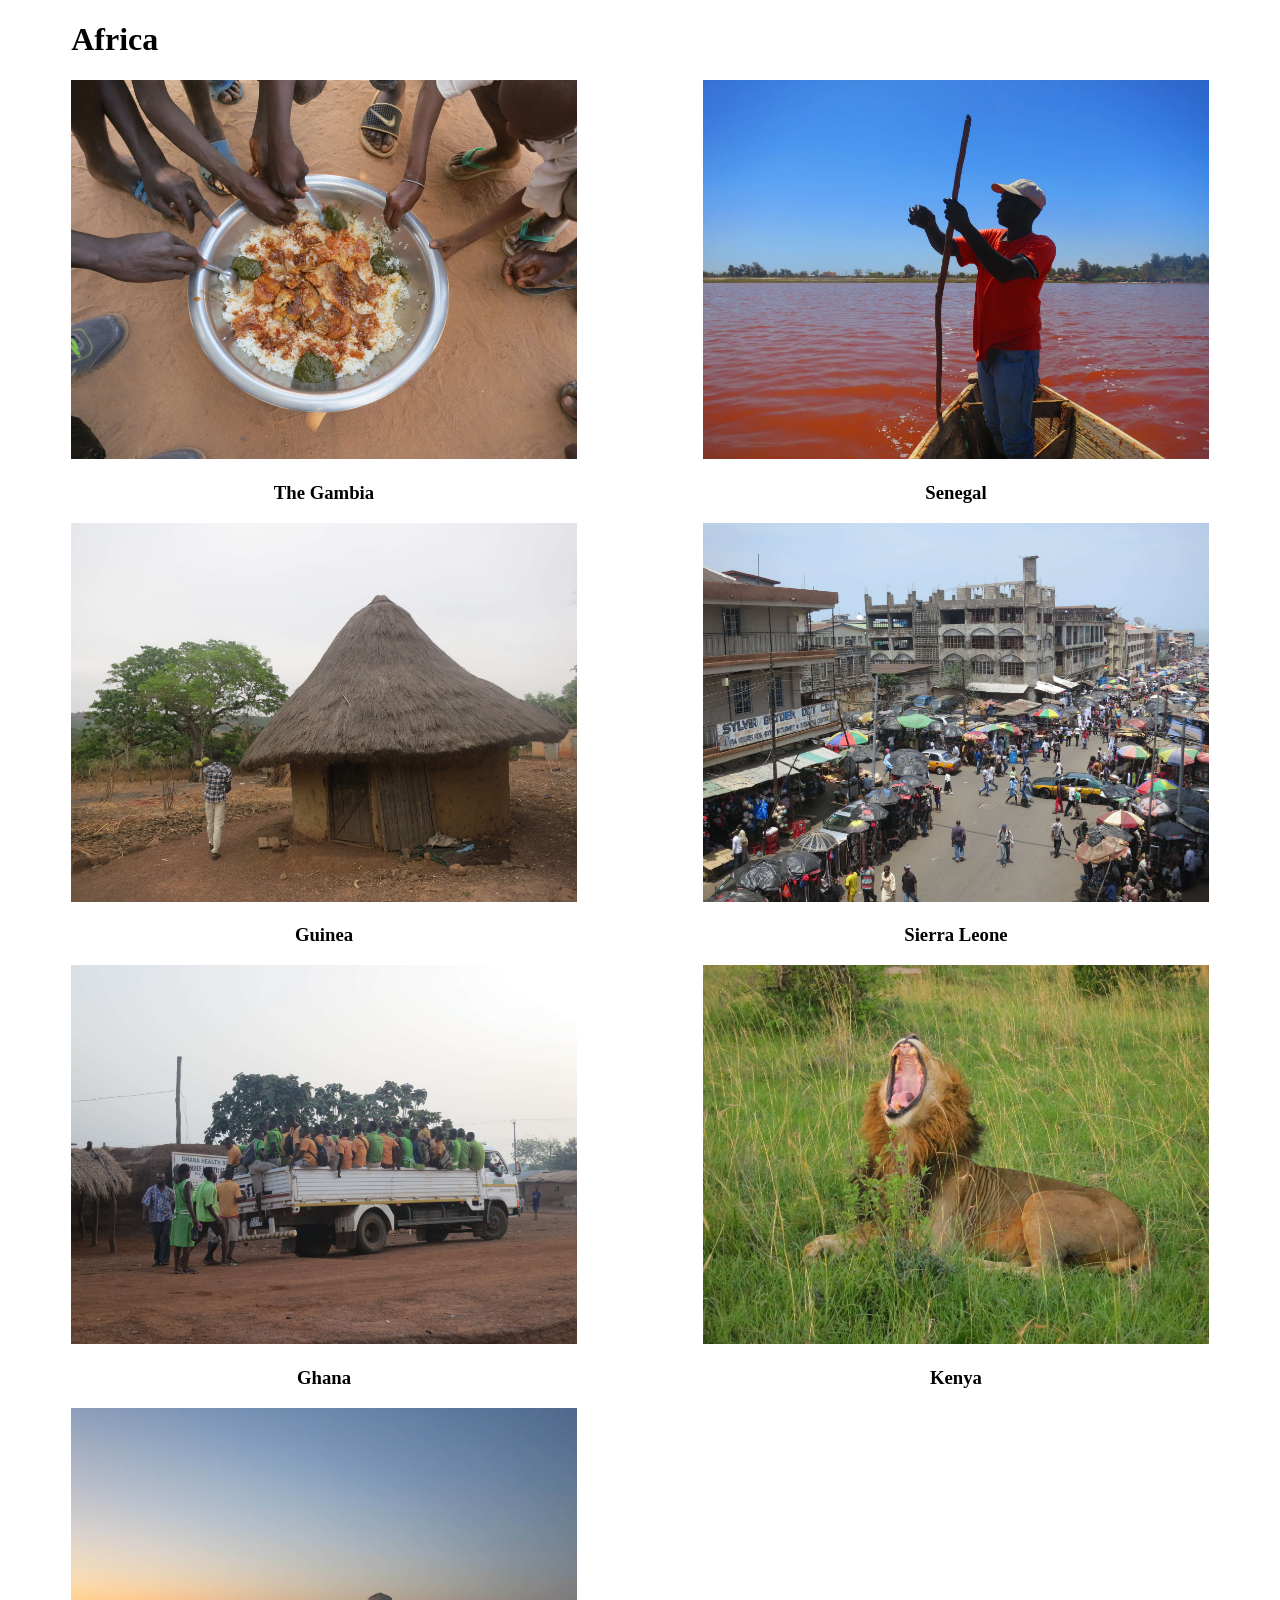
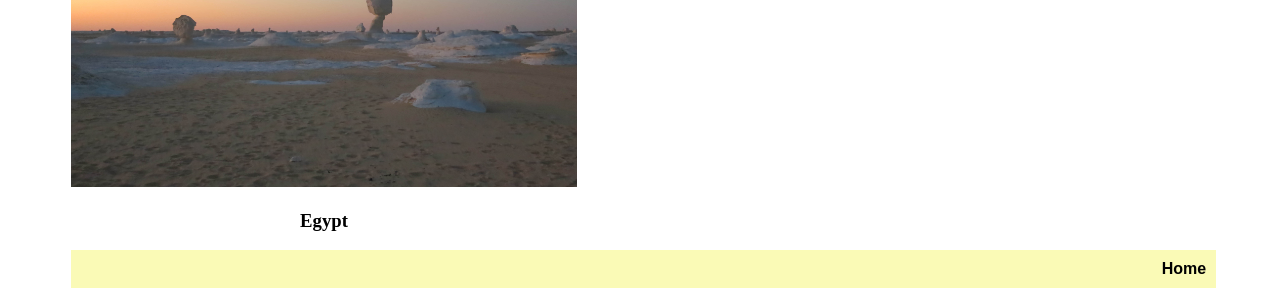
==== html/africa.html @ 014f2152 "test" ====
<!DOCTYPE html>
<html lang="">
<head>
    <meta charset="UTF-8">
    <title>Africa</title>
	<meta name="Author" content=""/>
	<link rel="stylesheet" type="text/css" href="../CSS/photo.css">
</head>
<body>
   
    <h1>Africa</h1>
    <div id="topics">
        <div class="topicPhoto">
            <img src="../image/Africa/01_Gmabia/eatTogether.JPG">
            <h3>The Gambia</h3>
        </div>
        <div class="topicPhoto">
            <img src="../image/Africa/02_Senegal/pinkLake.JPG">
            <h3>Senegal</h3>
        </div>
        <div class="topicPhoto">
            <img src="../image/Africa/03_Guinea/countryAndMongo.JPG">
            <h3>Guinea</h3>
        </div>
        <div class="topicPhoto">
            <img src="../image/Africa/04_SierraLeone/myFavoriteTown.JPG">
            <h3>Sierra Leone</h3>
        </div>
        <div class="topicPhoto">
            <img src="../image/Africa/05_Ghana/schoolBus.JPG">
            <h3>Ghana</h3>
        </div>
        <div class="topicPhoto">
            <img src="../image/Africa/06_Kenya/lion.JPG">
            <h3>Kenya</h3>
        </div>
        <div class="topicPhoto">
            <img src="../image/Africa/07_Egypt/desert.JPG">
            <h3>Egypt</h3>
        </div>    
    </div>
    <footer><a href="http://www.himmelreitschule.com">Home</a></footer>
    
</body>
</html>
---- CSS/photo.css ----
h1 {
    margin-left: 5%;
}

.topicPhoto {
    float: left;
    width: 40%;
    margin: auto 5%;
}

img {
    width: 100%;
}

h3 {
    text-align: center;
}

#world {
    width: 90%;
    margin: 0 5% 5% 5%;
}

footer {
    width: 89%;
    background-color: rgb(250, 250, 182);
    float: left;
    text-align: right;
    padding: 10px;
    margin-left: 5%;
}

a {
    text-decoration: none;
    color: black;
    font-family: sans-serif;
    font-weight: bold;
    
}
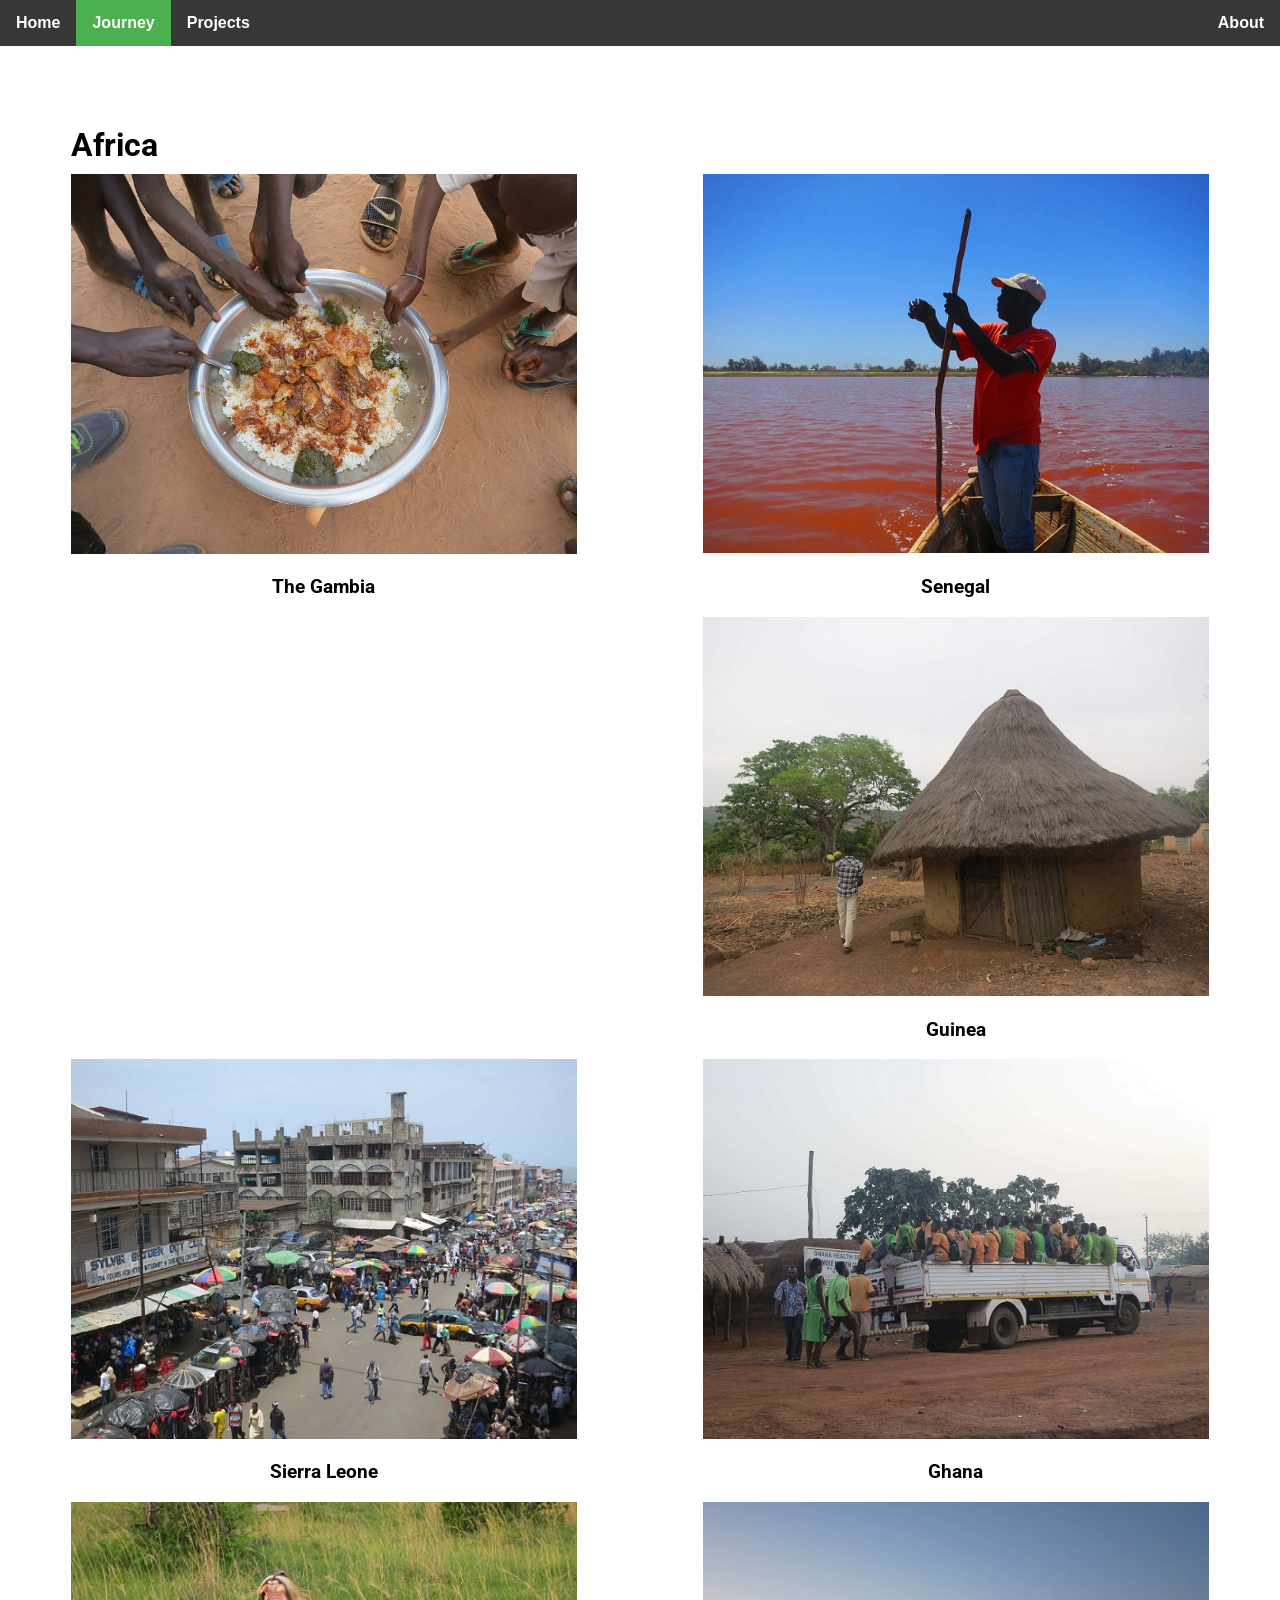
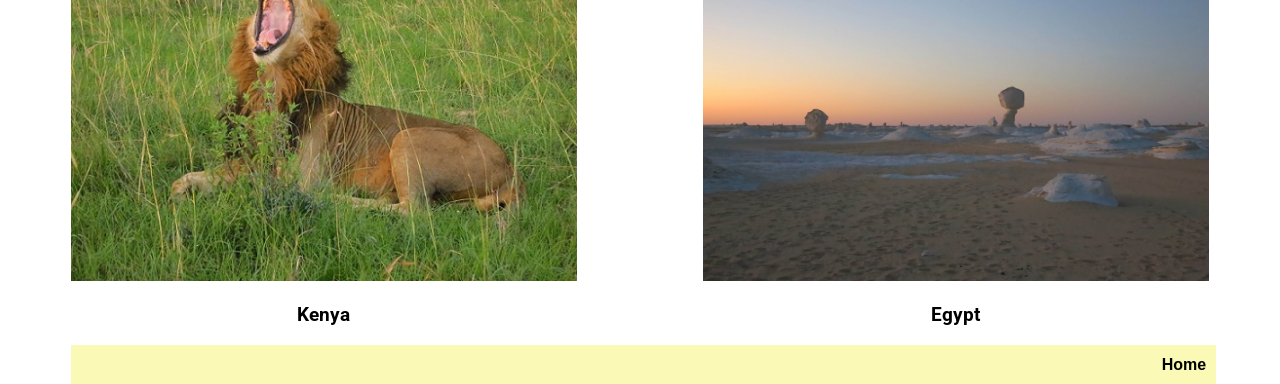
==== commit 7d70c825: "fixed navBar" ====
--- a/html/africa.html
+++ b/html/africa.html
@@ -4,11 +4,21 @@
     <meta charset="UTF-8">
     <title>Africa</title>
 	<meta name="Author" content=""/>
+	<link href="https://fonts.googleapis.com/css?family=Roboto" rel="stylesheet">
 	<link rel="stylesheet" type="text/css" href="../CSS/photo.css">
 </head>
 <body>
    
     <h1>Africa</h1>
+    <div class="navBar">
+        <ul>
+            <li id="home"><div><a href="../index.html">Home</a></div></li>
+            <li class="active"><div><a href="journey.html">Journey</a></div></li>
+            <li><div><a href="">Projects</a></div></li>
+            <li><div><a href=""></a></div></li>
+            <li class="about"><div><a href="">About</a></div></li> 
+        </ul>
+    </div>
     <div id="topics">
         <div class="topicPhoto">
             <img src="../image/Africa/01_Gmabia/eatTogether.JPG">
--- a/CSS/photo.css
+++ b/CSS/photo.css
@@ -1,11 +1,63 @@
+body {
+    font-family: 'Roboto', sans-serif;
+}
+
+.navBar {
+    position: fixed;
+    width: 100%;
+    min-width: 400px;
+    top: 0px;
+    left: 0px;
+}
+
+ul {
+    list-style-type: none;
+    padding: 0;
+    margin: 0;
+    background-color: #383737;
+    overflow: hidden;
+}
+
+li {
+    float: left;
+}
+
+li a {
+    text-decoration: none;    
+    color: white;
+    text-align: center;
+    padding: 14px 16px;
+    display: block;
+}
+
+li a:hover {
+    background-color: black;
+}
+
+.active {
+    background-color: #4CAF50;
+}
+
+.about {
+    float: right;
+}
+
+
+
 h1 {
     margin-left: 5%;
+    margin-top: 10%;
+    margin-bottom: -80px;
+}
+
+#topics {
+    padding-top: 90px;
 }
 
 .topicPhoto {
     float: left;
     width: 40%;
-    margin: auto 5%;
+    margin: 0px 5%;
 }
 
 img {
@@ -14,6 +66,10 @@
 
 h3 {
     text-align: center;
+}
+
+.clear {
+    clear: both;
 }
 
 #world {
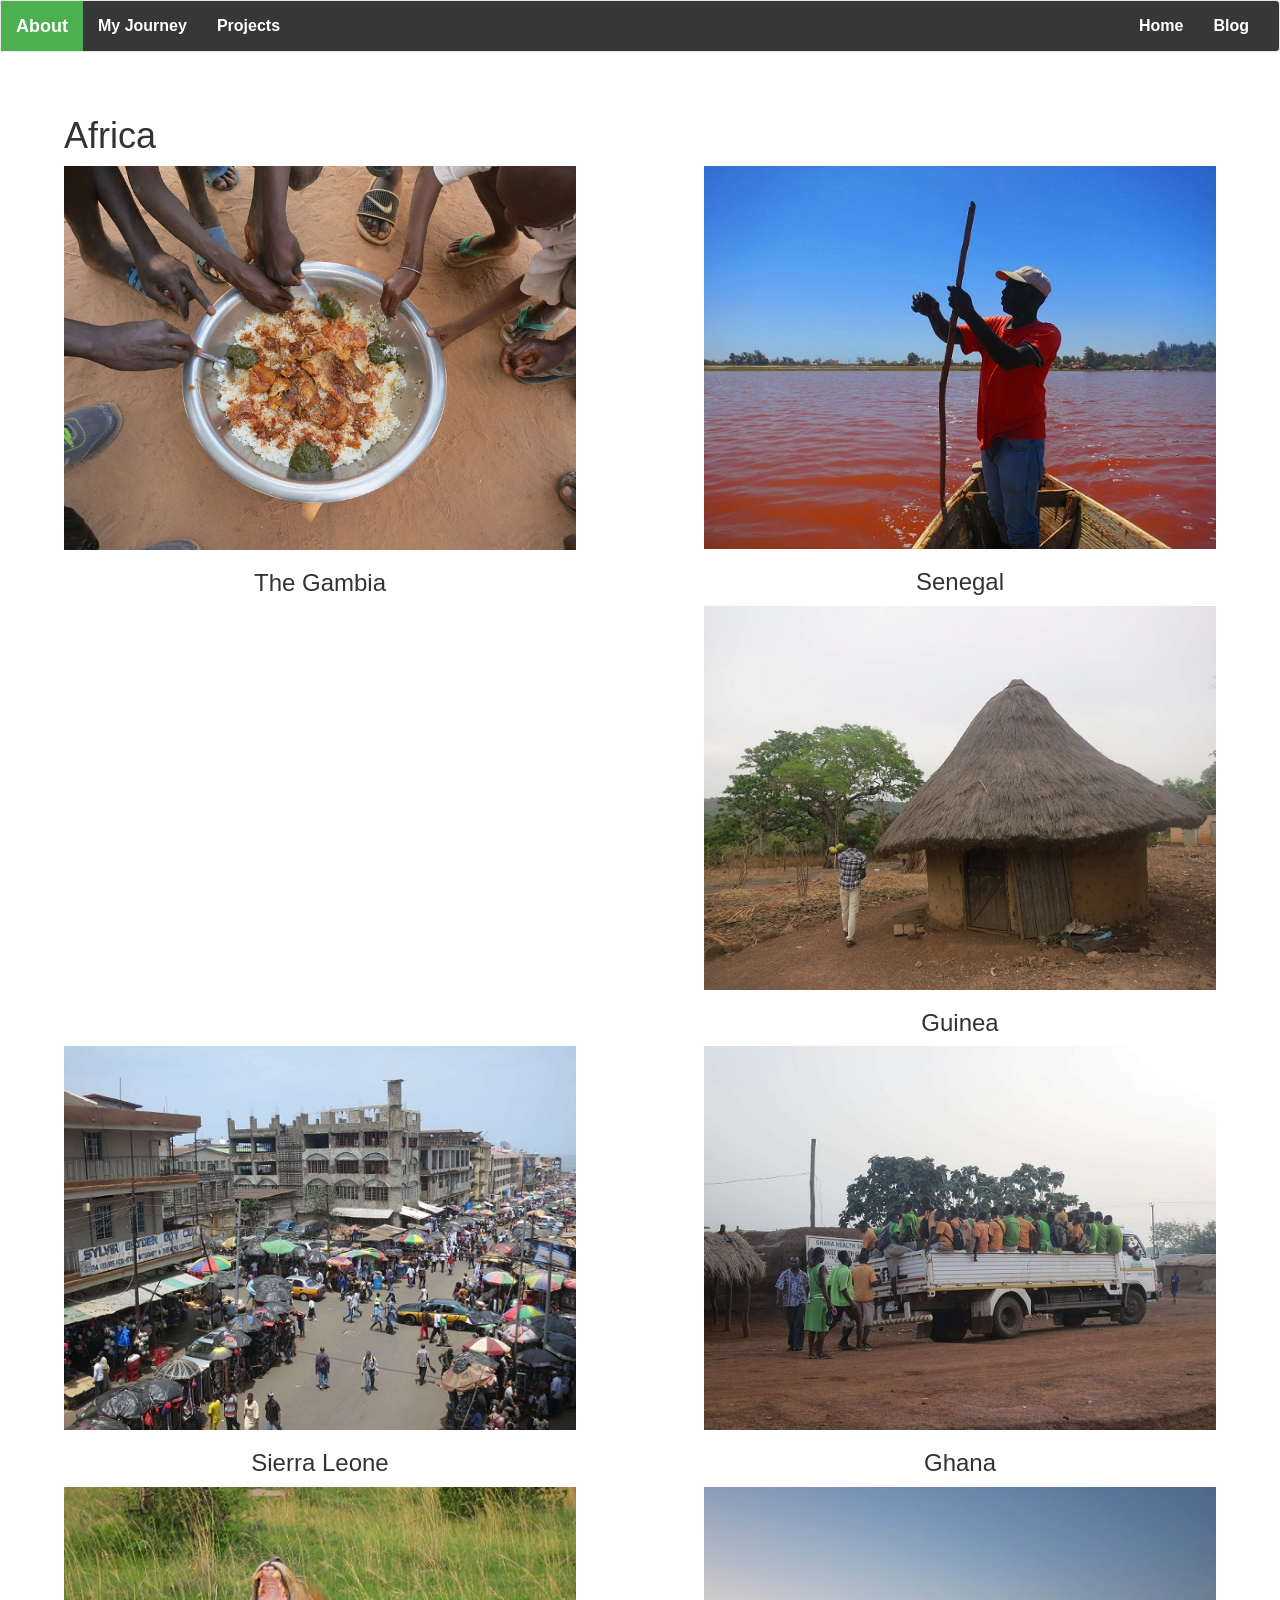
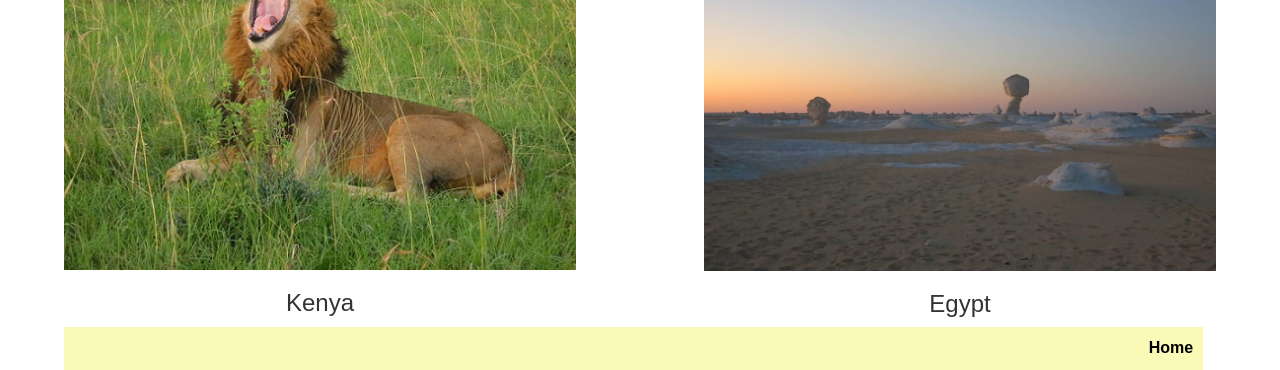
==== commit 7a898591: "bootstrap navbar" ====
--- a/html/africa.html
+++ b/html/africa.html
@@ -4,21 +4,38 @@
     <meta charset="UTF-8">
     <title>Africa</title>
 	<meta name="Author" content=""/>
-	<link href="https://fonts.googleapis.com/css?family=Roboto" rel="stylesheet">
+	<link rel="stylesheet" type="text/css" href="../CSS/bootstrap.css">
 	<link rel="stylesheet" type="text/css" href="../CSS/photo.css">
+	<script type="text/javascript" src="../js/jquery-3.1.1.min.js"></script>
+	<script type="text/javascript" src="../js/bootstrap.js" ></script>
 </head>
 <body>
    
-    <h1>Africa</h1>
-    <div class="navBar">
-        <ul>
-            <li id="home"><div><a href="../index.html">Home</a></div></li>
-            <li class="active"><div><a href="journey.html">Journey</a></div></li>
-            <li><div><a href="">Projects</a></div></li>
-            <li><div><a href=""></a></div></li>
-            <li class="about"><div><a href="">About</a></div></li> 
-        </ul>
-    </div>
+    
+    <nav class="navbar navbar-default">
+       <div class="container">
+           <div class="navbar-header">
+               <button type="button" class="navbar-toggle collapsed" data-toggle="collapse" data-target="#bs-nav-demo" aria-expanded="false">
+                    <span class="sr-only">Toggle navigation</span>
+                    <span class="icon-bar"></span>
+                    <span class="icon-bar"></span>
+                    <span class="icon-bar"></span>
+                </button>
+                <a href="#" class="navbar-brand">About</a>
+           </div>
+           <div class="collapse navbar-collapse" id="bs-nav-demo">
+               <ul class="nav navbar-nav">
+                   <li><a href="html/journey.html">My Journey</a></li>
+                   <li><a href="#">Projects</a></li>
+               </ul>
+               <ul class="nav navbar-nav navbar-right">
+                   <li><a href="index.html">Home</a></li>
+                   <li><a href="">Blog</a></li>
+               </ul>
+           </div>
+       </div>
+   </nav>
+   <h1>Africa</h1>
     <div id="topics">
         <div class="topicPhoto">
             <img src="../image/Africa/01_Gmabia/eatTogether.JPG">
--- a/CSS/photo.css
+++ b/CSS/photo.css
@@ -1,57 +1,58 @@
 body {
-    font-family: 'Roboto', sans-serif;
+    font-size: 16px;
 }
 
-.navBar {
-    position: fixed;
-    width: 100%;
-    min-width: 400px;
-    top: 0px;
-    left: 0px;
+nav {
+   font-family: sans-serif;
+    font-weight: bold; 
 }
 
-ul {
-    list-style-type: none;
-    padding: 0;
-    margin: 0;
+.navbar-default  {
     background-color: #383737;
-    overflow: hidden;
 }
 
-li {
-    float: left;
+.navbar-brand {
+    background-color: #383737;
 }
 
-li a {
-    text-decoration: none;    
-    color: white;
-    text-align: center;
-    padding: 14px 16px;
-    display: block;
+.navbar-default .navbar-nav > li > a {
+  color: white;
 }
 
-li a:hover {
-    background-color: black;
+.navbar-default .navbar-nav > li > a:hover {
+  background-color: black;
+  color: white;
 }
 
-.active {
-    background-color: #4CAF50;
+.navbar-default .navbar-brand {
+  color: white;
+  background-color: #4CAF50;
 }
 
-.about {
-    float: right;
+.navbar-default .navbar-brand:hover {
+  background-color: black;
+  color: white;
 }
 
+
+.container {
+    width: 100%;
+    
+}
+
+.navbar-default .navbar-toggle .icon-bar {
+  background-color: white;
+}
 
 
 h1 {
     margin-left: 5%;
-    margin-top: 10%;
-    margin-bottom: -80px;
+    margin-top: 5%;
+    margin-bottom: -50px;
 }
 
 #topics {
-    padding-top: 90px;
+    padding-top: 60px;
 }
 
 .topicPhoto {
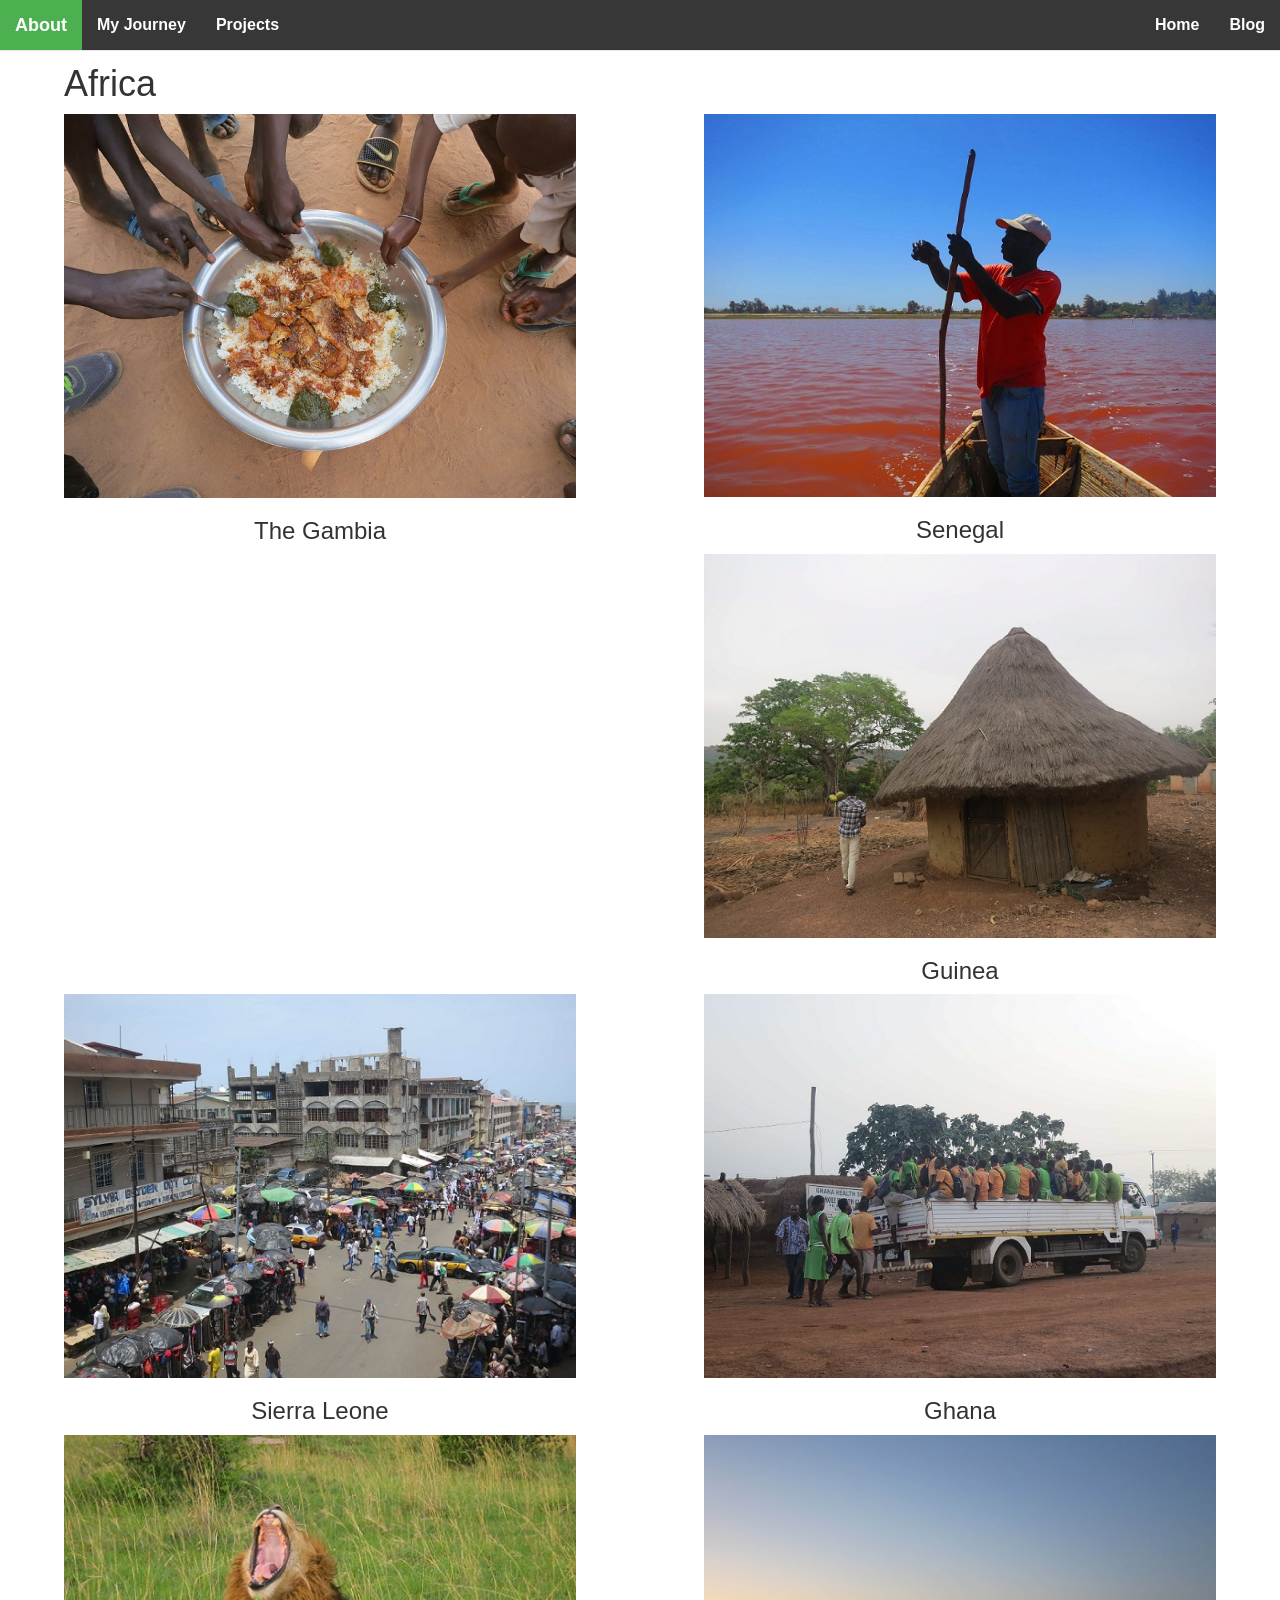
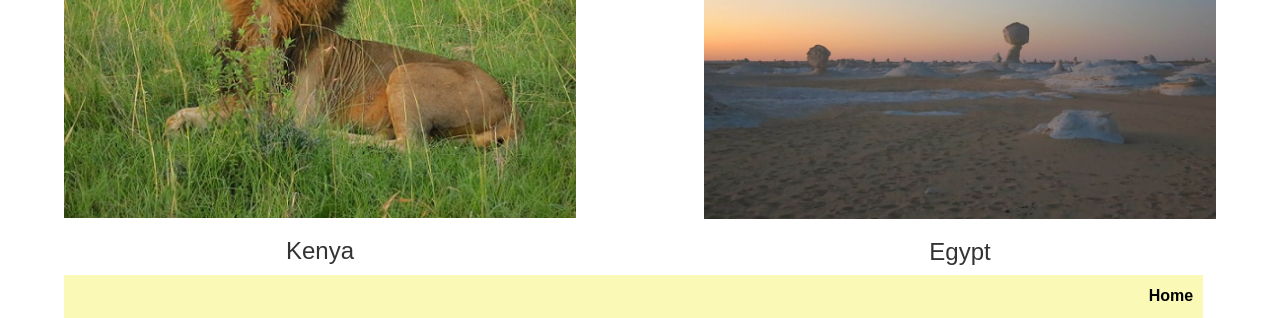
==== commit 453bcff4: "add grid at sierreLeone" ====
--- a/html/africa.html
+++ b/html/africa.html
@@ -12,7 +12,7 @@
 <body>
    
     
-    <nav class="navbar navbar-default">
+    <nav class="navbar navbar-default navbar-fixed-top">
        <div class="container">
            <div class="navbar-header">
                <button type="button" class="navbar-toggle collapsed" data-toggle="collapse" data-target="#bs-nav-demo" aria-expanded="false">
@@ -50,7 +50,9 @@
             <h3>Guinea</h3>
         </div>
         <div class="topicPhoto">
-            <img src="../image/Africa/04_SierraLeone/myFavoriteTown.JPG">
+            <a href="../html/africa/sierraLeone.html">
+               <img src="../image/Africa/04_SierraLeone/myFavoriteTown.JPG">
+            </a>
             <h3>Sierra Leone</h3>
         </div>
         <div class="topicPhoto">
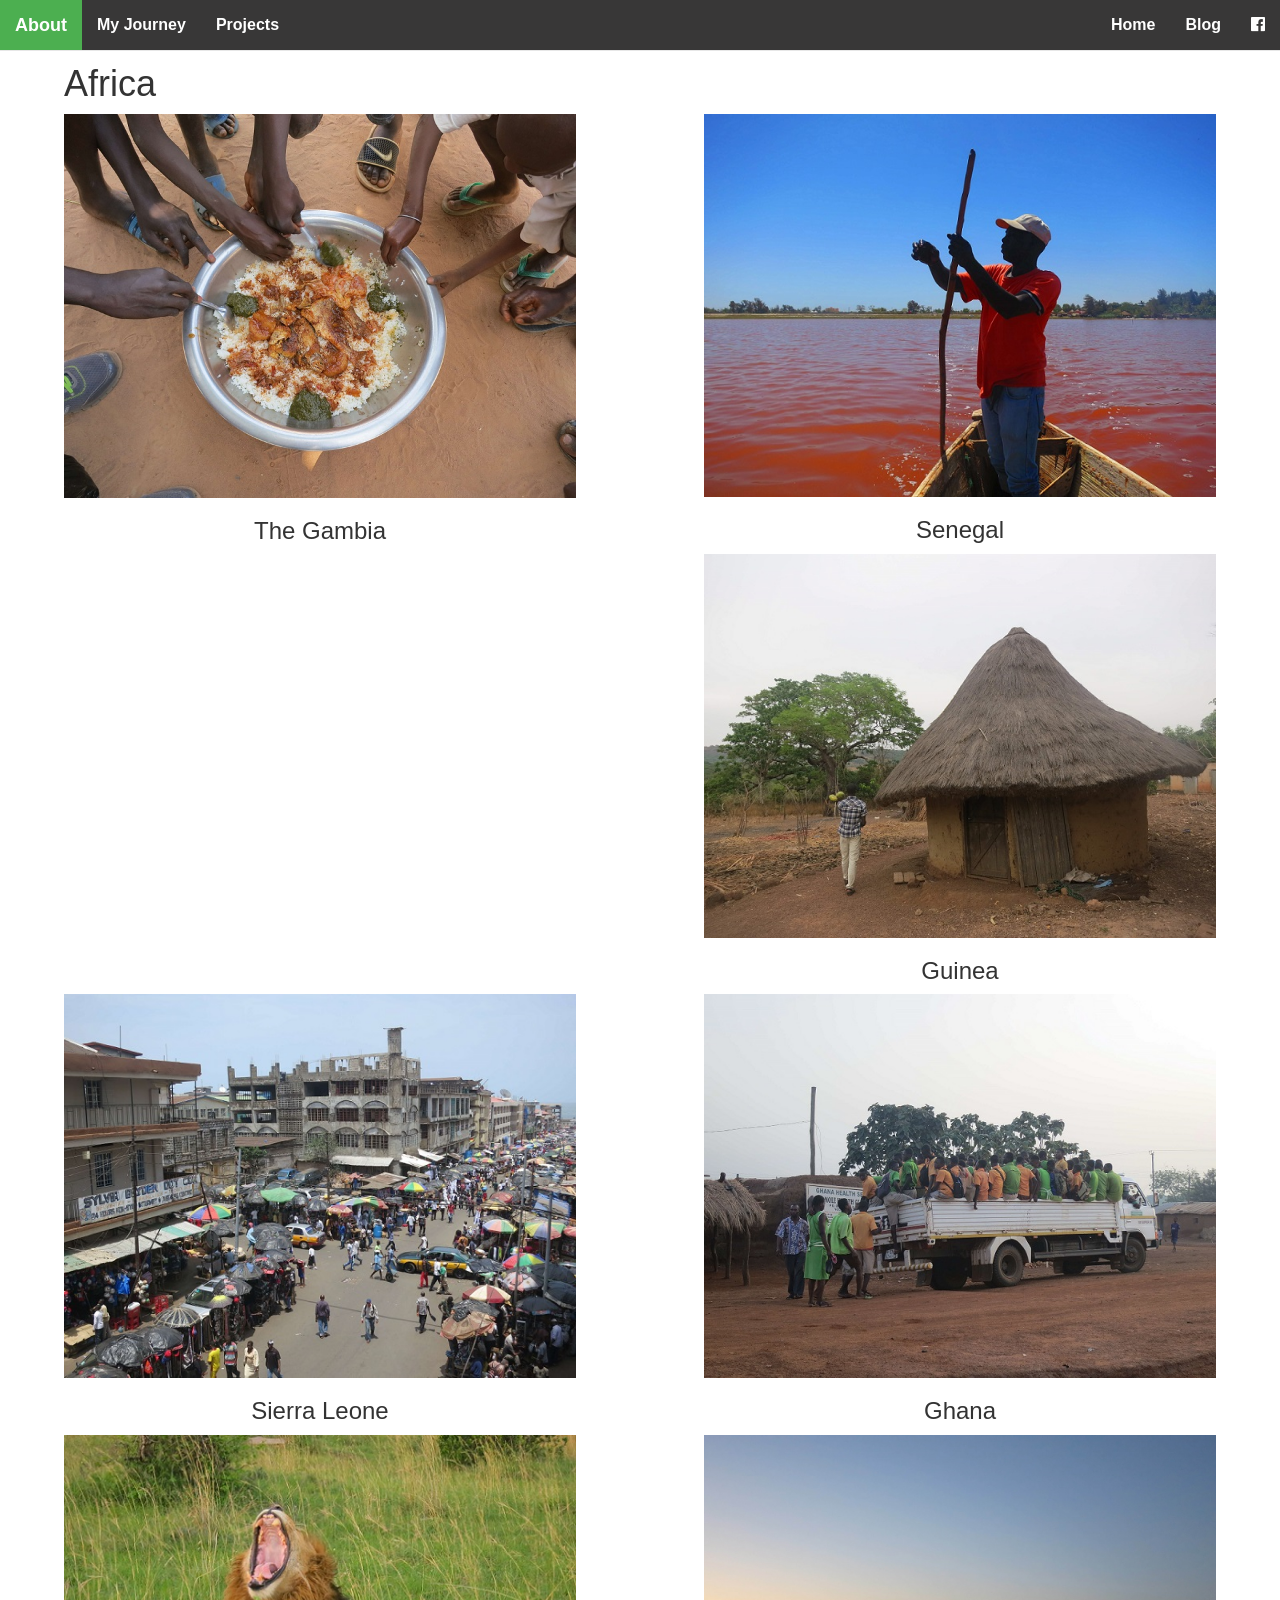
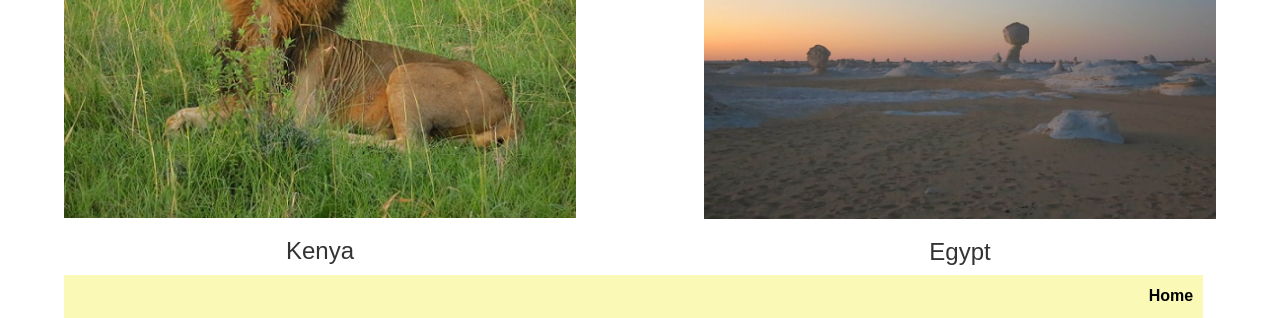
==== commit 70e1a640: "adjust to col-4 & cover photo" ====
--- a/html/africa.html
+++ b/html/africa.html
@@ -5,6 +5,7 @@
     <title>Africa</title>
 	<meta name="Author" content=""/>
 	<link rel="stylesheet" type="text/css" href="../CSS/bootstrap.css">
+    <link rel="stylesheet" type="text/css" href="https://maxcdn.bootstrapcdn.com/font-awesome/4.7.0/css/font-awesome.min.css">
 	<link rel="stylesheet" type="text/css" href="../CSS/photo.css">
 	<script type="text/javascript" src="../js/jquery-3.1.1.min.js"></script>
 	<script type="text/javascript" src="../js/bootstrap.js" ></script>
@@ -25,12 +26,13 @@
            </div>
            <div class="collapse navbar-collapse" id="bs-nav-demo">
                <ul class="nav navbar-nav">
-                   <li><a href="html/journey.html">My Journey</a></li>
+                   <li><a href="journey.html">My Journey</a></li>
                    <li><a href="#">Projects</a></li>
                </ul>
                <ul class="nav navbar-nav navbar-right">
-                   <li><a href="index.html">Home</a></li>
+                   <li><a href="../index.html">Home</a></li>
                    <li><a href="">Blog</a></li>
+                   <li><a href="https://www.facebook.com/profile.php?id=100000409096170"><i class="fa fa-facebook-official" aria-hidden="true"></i></a></li>
                </ul>
            </div>
        </div>
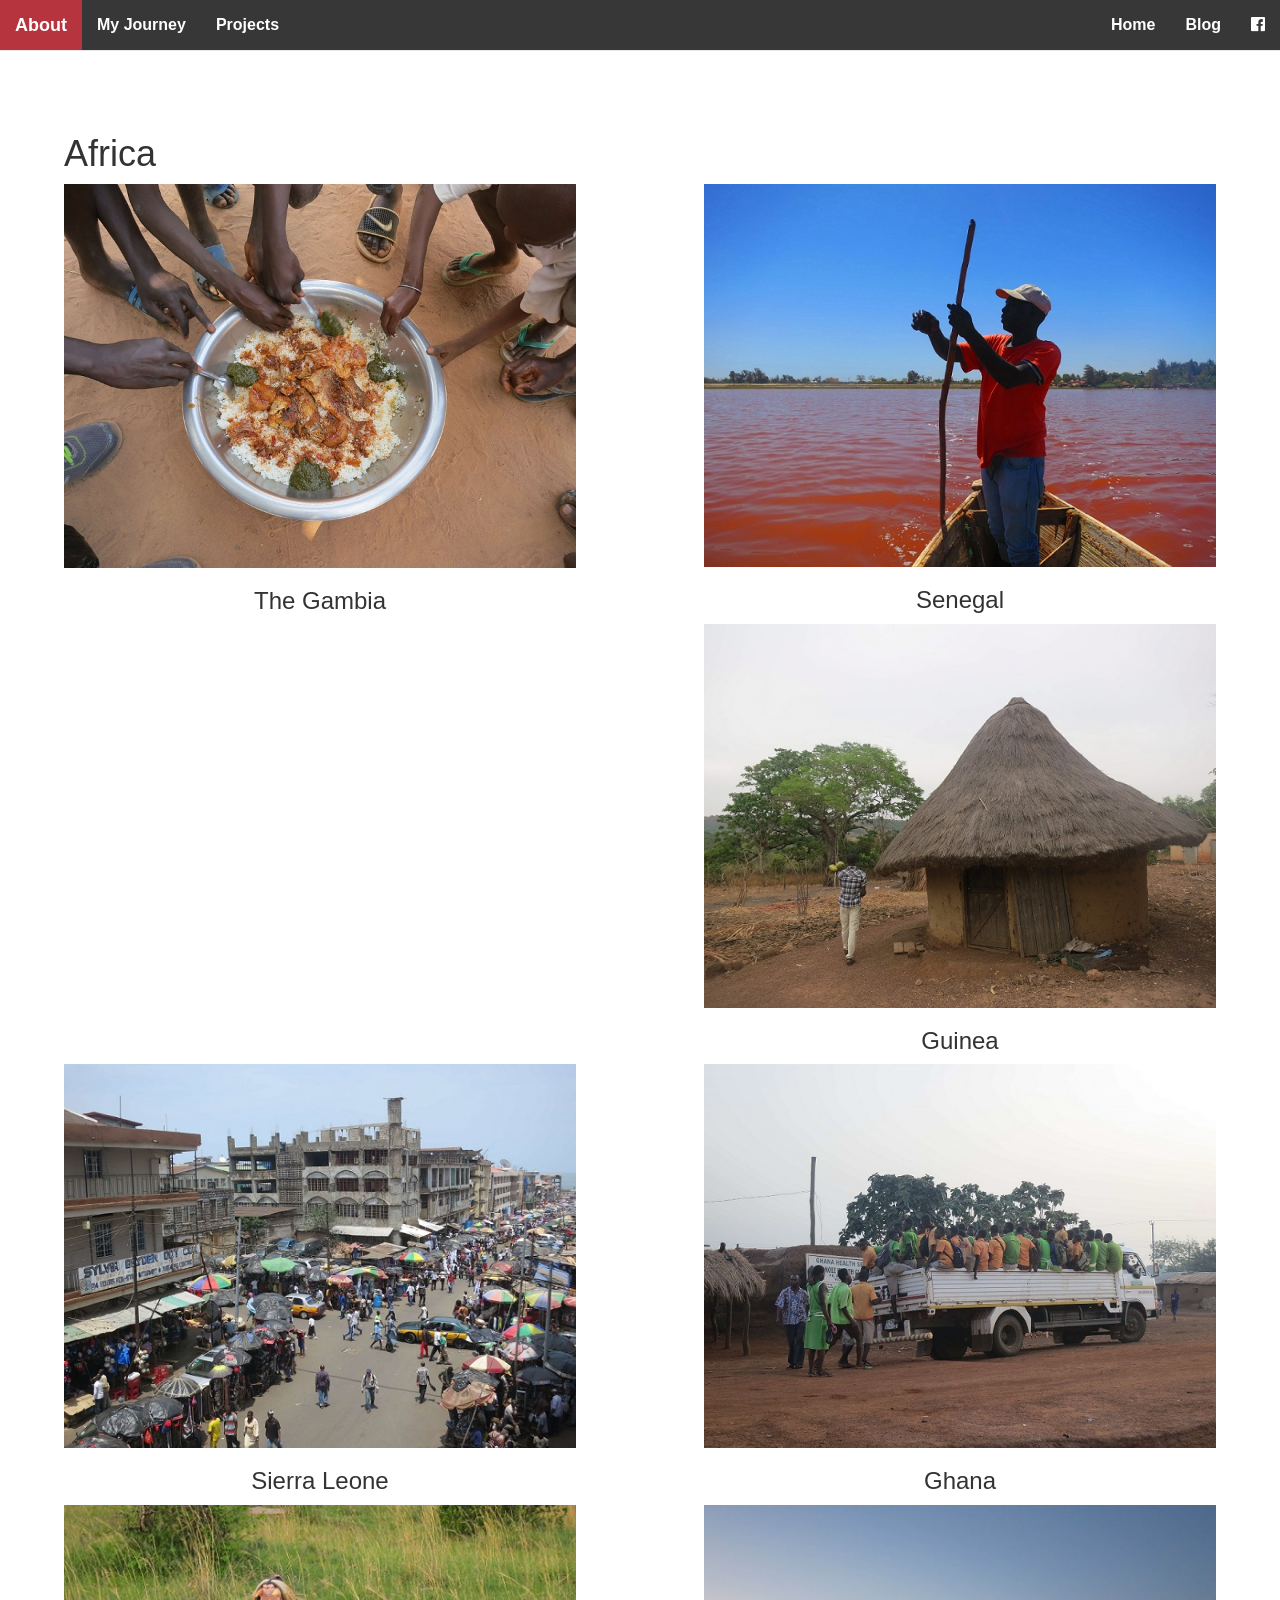
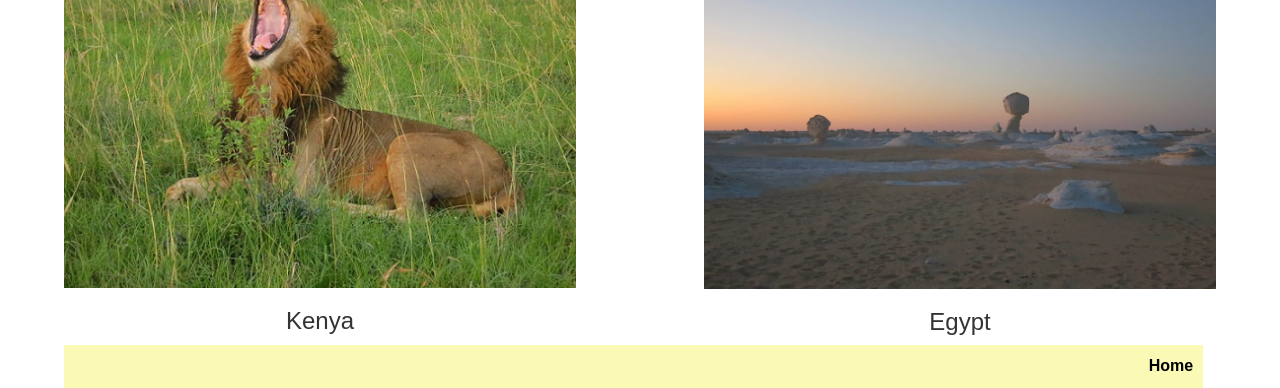
==== commit d7c5738f: "change meta viewpoint" ====
--- a/html/africa.html
+++ b/html/africa.html
@@ -2,6 +2,7 @@
 <html lang="">
 <head>
     <meta charset="UTF-8">
+    <meta name="viewport" content="width=device-width, initial-scale=1">
     <title>Africa</title>
 	<meta name="Author" content=""/>
 	<link rel="stylesheet" type="text/css" href="../CSS/bootstrap.css">
--- a/CSS/photo.css
+++ b/CSS/photo.css
@@ -1,5 +1,6 @@
 body {
     font-size: 16px;
+    padding-top: 70px;
 }
 
 nav {
@@ -26,7 +27,7 @@
 
 .navbar-default .navbar-brand {
   color: white;
-  background-color: #4CAF50;
+  background-color: #b5343d;
 }
 
 .navbar-default .navbar-brand:hover {
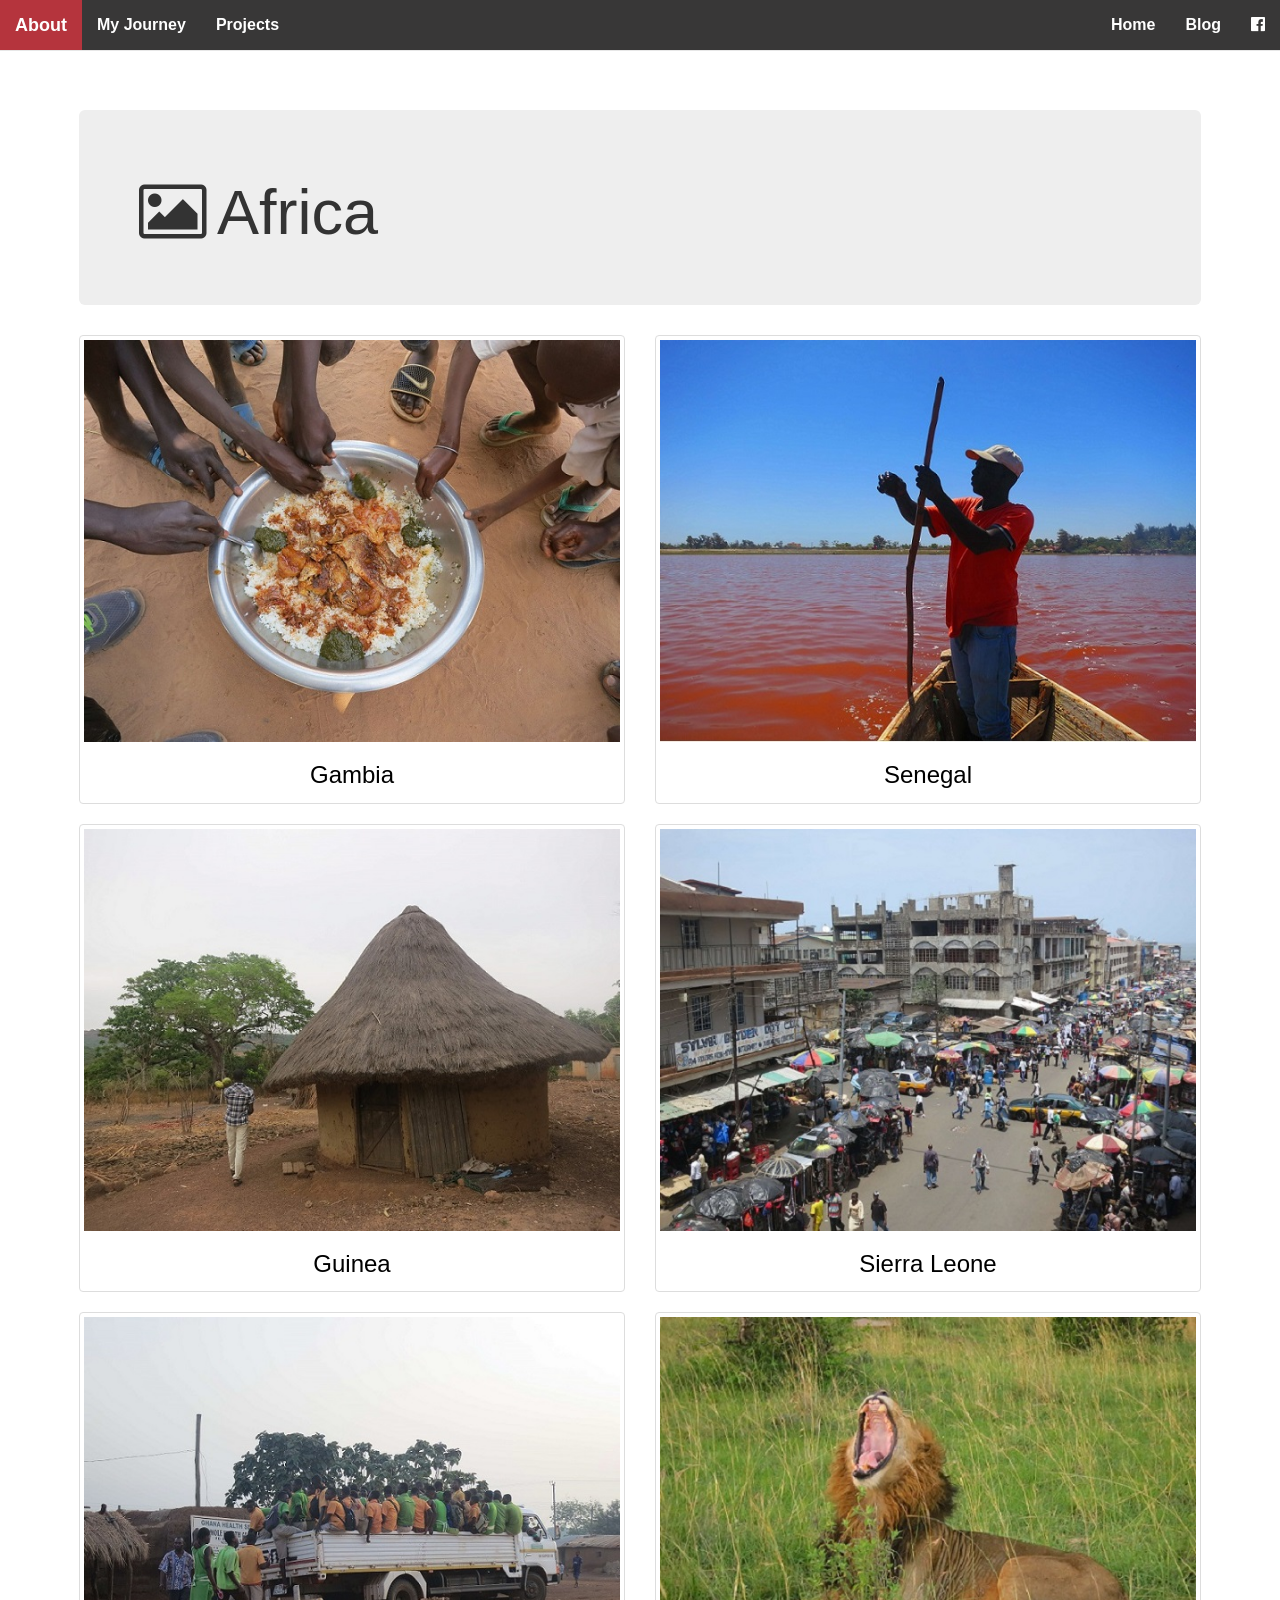
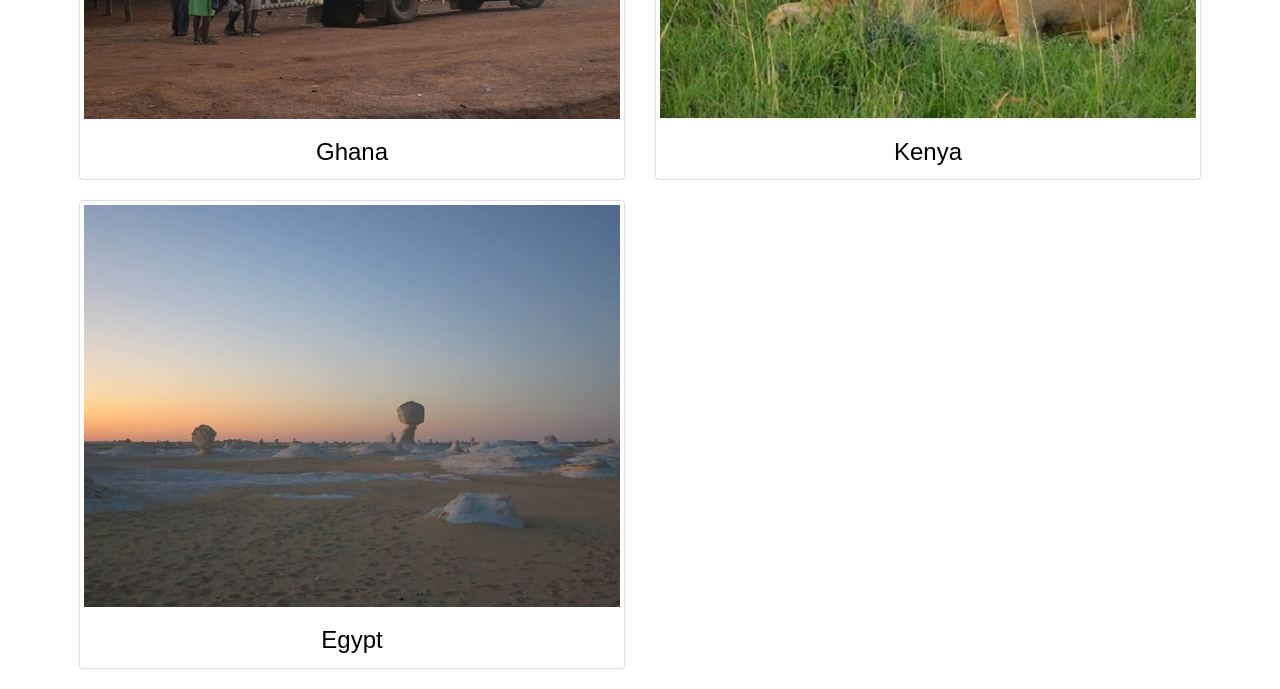
==== commit 47ff7f86: "add grid to Africa" ====
--- a/html/africa.html
+++ b/html/africa.html
@@ -38,40 +38,60 @@
            </div>
        </div>
    </nav>
-   <h1>Africa</h1>
-    <div id="topics">
-        <div class="topicPhoto">
-            <img src="../image/Africa/01_Gmabia/eatTogether.JPG">
-            <h3>The Gambia</h3>
-        </div>
-        <div class="topicPhoto">
-            <img src="../image/Africa/02_Senegal/pinkLake.JPG">
-            <h3>Senegal</h3>
-        </div>
-        <div class="topicPhoto">
-            <img src="../image/Africa/03_Guinea/countryAndMongo.JPG">
-            <h3>Guinea</h3>
-        </div>
-        <div class="topicPhoto">
-            <a href="../html/africa/sierraLeone.html">
-               <img src="../image/Africa/04_SierraLeone/myFavoriteTown.JPG">
-            </a>
-            <h3>Sierra Leone</h3>
-        </div>
-        <div class="topicPhoto">
-            <img src="../image/Africa/05_Ghana/schoolBus.JPG">
-            <h3>Ghana</h3>
-        </div>
-        <div class="topicPhoto">
-            <img src="../image/Africa/06_Kenya/lion.JPG">
-            <h3>Kenya</h3>
-        </div>
-        <div class="topicPhoto">
-            <img src="../image/Africa/07_Egypt/desert.JPG">
-            <h3>Egypt</h3>
-        </div>    
+   
+   
+   
+   <div class="container" id="containerPhoto">
+           <div class="jumbotron">
+               <h1><i class="fa fa-picture-o" aria-hidden="true"></i>Africa</h1>
+               
+           </div>
+            <div class="row">
+               <div class="col-md-6 col-sm-6">
+                  <div class="thumbnail">
+                       
+                       <a href=""><img src="../image/Africa/01_Gmabia/eatTogether.JPG"><h3>Gambia</h3></a>
+                  </div>
+                  
+               </div>
+               <div class="col-md-6 col-sm-6">
+                  <div class="thumbnail">
+                       
+                       <a href=""><img src="../image/Africa/02_Senegal/pinkLake.JPG"><h3>Senegal</h3></a>
+                  </div>
+               </div>
+               <div class="col-md-6 col-sm-6">
+                  <div class="thumbnail">
+                       
+                       <a href=""><img src="../image/Africa/03_Guinea/countryAndMongo.JPG"><h3>Guinea</h3></a>
+                  </div>
+               </div>
+               <div class="col-md-6 col-sm-6">
+                  <div class="thumbnail">
+                       
+                       <a href="africa/sierraLeone.html"><img src="../image/Africa/04_SierraLeone/myFavoriteTown.JPG"><h3>Sierra Leone</h3></a>
+                  </div>
+               </div>
+               <div class="col-md-6 col-sm-6">
+                  <div class="thumbnail">
+                       
+                       <a href=""><img src="../image/Africa/05_Ghana/schoolBus.JPG"><h3>Ghana</h3></a>
+                  </div>
+               </div>
+               <div class="col-md-6 col-sm-6">
+                  <div class="thumbnail">
+                       
+                       <a href=""><img src="../image/Africa/06_Kenya/lion.JPG"><h3>Kenya</h3></a>
+                  </div>
+               </div>
+               <div class="col-md-6 col-sm-6">
+                  <div class="thumbnail">
+                       
+                       <a href=""><img src="../image/Africa/07_Egypt/desert.JPG"><h3>Egypt</h3></a>
+                  </div>
+               </div>
+       </div>
     </div>
-    <footer><a href="http://www.himmelreitschule.com">Home</a></footer>
     
 </body>
 </html>
--- a/CSS/photo.css
+++ b/CSS/photo.css
@@ -41,30 +41,22 @@
     
 }
 
+#containerPhoto {
+    width: 90%;
+    padding-top: 40px;
+}
+
 .navbar-default .navbar-toggle .icon-bar {
   background-color: white;
 }
 
 
 h1 {
-    margin-left: 5%;
-    margin-top: 5%;
-    margin-bottom: -50px;
+   
+
 }
 
-#topics {
-    padding-top: 60px;
-}
 
-.topicPhoto {
-    float: left;
-    width: 40%;
-    margin: 0px 5%;
-}
-
-img {
-    width: 100%;
-}
 
 h3 {
     text-align: center;
@@ -77,6 +69,8 @@
 #world {
     width: 90%;
     margin: 0 5% 5% 5%;
+    height: 100%;
+    margin: 30px auto;
 }
 
 footer {
@@ -93,8 +87,17 @@
     color: black;
     font-family: sans-serif;
     font-weight: bold;
-    
+}
+
+a:hover {
+    text-decoration: none;
 }
 
 
 
+.fa-picture-o {
+    font-size: ;
+    margin-right: 10px;
+}
+
+
